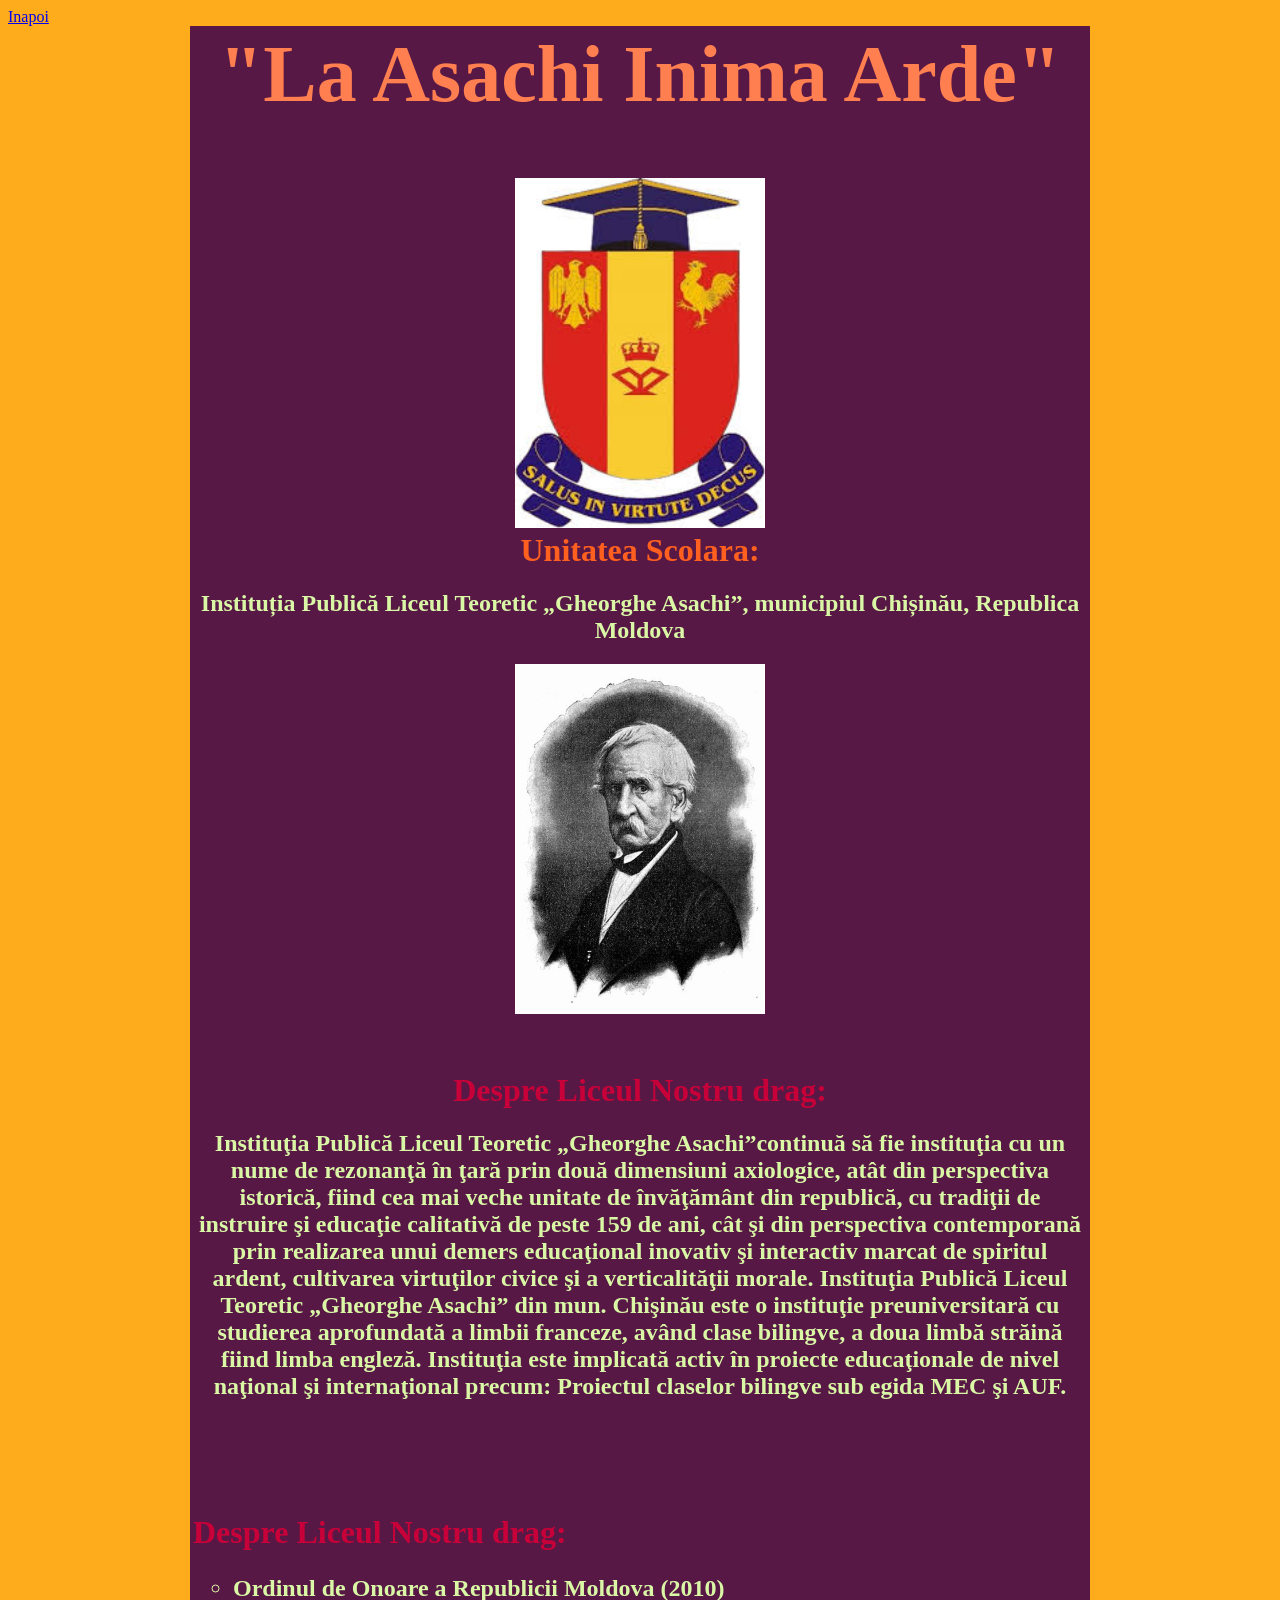
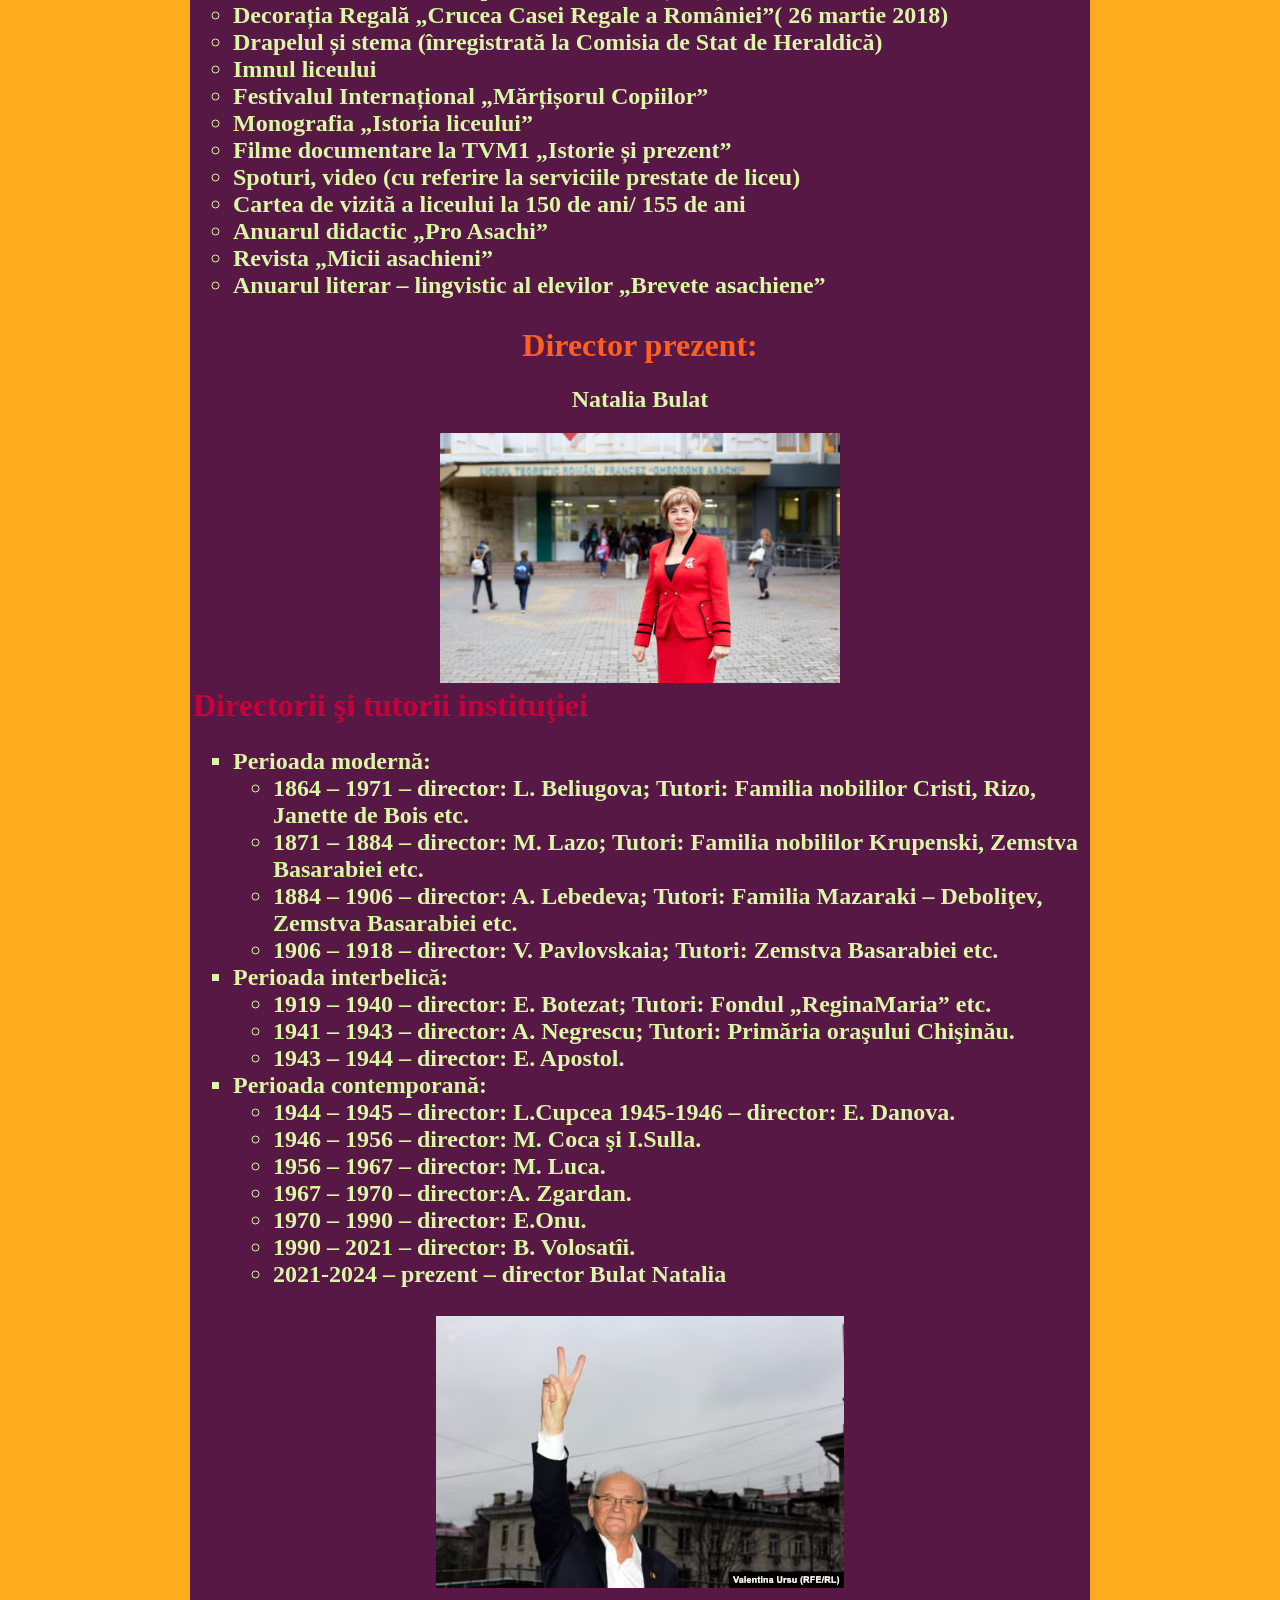
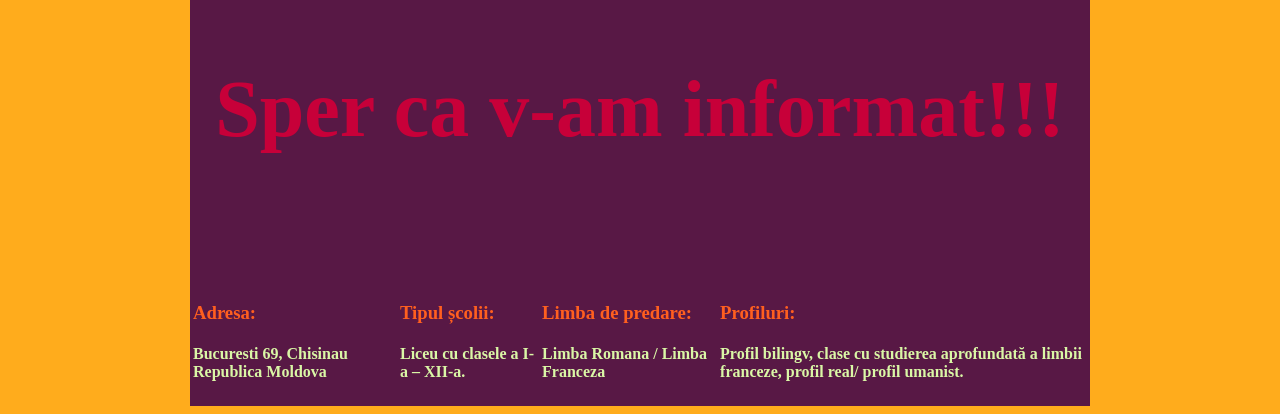
==== alegere.html @ a52655ae "first commit" ====
<html>
<head>
<title >Gheorghe Asachi</title>
</head>
<body bgcolor="#FFAC1C">
<a href="C:\Users\User\Downloads\HtmlProiectInfo\Cuprins.html">Inapoi</a>
<table bgcolor="#581845 " align="center" style="width:900">
<tr>
<th colspan="4" >
<h1 style="font-size:80px; color:#FF7F50" ><b>"La Asachi Inima Arde"</h1></b></th>
</tr>
<tr>
<th colspan="4" >
<img src="salus.jpg" width="250" height="350">
</th>
</tr>



<tr>
<th colspan="4" >
<h1 style="color:#FF5F1F">Unitatea Scolara:</h1>
<h2 colspan="4"  style="color:#DAF7A6 "> Instituția Publică Liceul Teoretic „Gheorghe Asachi”, municipiul Chișinău, Republica Moldova</h3>
<img src="asachi2.jpg" width="250" height="350"><br><br><br><br>
</th>
</tr>

<tr>
<th colspan="4" >
<h1  style="color:C70039">
Despre Liceul Nostru drag:
</h1>
<h2 style="color:#DAF7A6">
Instituţia Publică Liceul Teoretic „Gheorghe Asachi”continuă să fie instituţia cu un nume de rezonanţă în ţară prin două dimensiuni axiologice, atât din perspectiva istorică, fiind cea mai veche unitate de învăţământ din republică, cu tradiţii de instruire şi educaţie calitativă de peste 159 de ani,

cât şi din perspectiva contemporană prin realizarea unui demers educaţional inovativ şi interactiv marcat de spiritul ardent, cultivarea virtuţilor civice şi a verticalităţii morale.

Instituţia Publică Liceul Teoretic „Gheorghe Asachi” din mun. Chişinău este o instituţie preuniversitară cu studierea aprofundată a limbii franceze, având clase bilingve, a doua limbă străină fiind limba engleză. Instituţia este implicată activ în proiecte educaţionale de nivel naţional şi internaţional precum: Proiectul claselor bilingve sub egida MEC şi AUF.
</h2><br><br><br><br><br>
</th>
</tr>

<tr>
<td colspan="4" >
<h1  style="color:C70039">
Despre Liceul Nostru drag:
</h1>
<h2  style="color:#DAF7A6">
<ul type="circle">
<li>Ordinul de Onoare a Republicii Moldova (2010)
<li>Decorația Regală „Crucea Casei Regale a României”( 26 martie 2018)
<li>Drapelul și stema (înregistrată la Comisia de Stat de Heraldică)
<li>Imnul liceului
<li>Festivalul Internațional „Mărțișorul Copiilor”
<li>Monografia „Istoria liceului”
<li>Filme documentare la TVM1 „Istorie și prezent”
<li>Spoturi, video (cu referire la serviciile prestate de liceu)
<li>Cartea de vizită a liceului la 150 de ani/ 155 de ani
<li>Anuarul didactic „Pro Asachi”
<li>Revista „Micii asachieni”
<li>Anuarul literar – lingvistic al elevilor „Brevete asachiene”
</ul>
</h2>
</td>

</tr>

<tr>
<th colspan="4" >
<h1 style="color:#FF5F1F">Director prezent:</h1>
<h2 style="color:#DAF7A6 ">Natalia Bulat</h3>
<img src="bulat.jpg" width="400" height="250">
</th>
</tr>

<tr>
<td colspan="4" >
<h1  style="color:C70039">
Directorii şi tutorii instituţiei
</h1>
<h2  style="color:#DAF7A6">
<ul type="square">
<li>Perioada modernă:
<ul type="circle">
<li>1864 – 1971 – director: L. Beliugova; Tutori: Familia nobililor Cristi, Rizo, Janette de Bois etc.
<li>1871 – 1884 – director: M. Lazo; Tutori: Familia nobililor Krupenski, Zemstva Basarabiei etc.
<li>1884 – 1906 – director: A. Lebedeva; Tutori: Familia Mazaraki – Deboliţev, Zemstva Basarabiei etc.
<li>1906 – 1918 – director: V. Pavlovskaia; Tutori: Zemstva Basarabiei etc.
</ul>
<li>Perioada interbelică:
<ul type="circle">
<li>1919 – 1940 – director: E. Botezat; Tutori: Fondul „ReginaMaria” etc.
<li>1941 – 1943 – director: A. Negrescu; Tutori: Primăria oraşului Chişinău.
<li>1943 – 1944 – director: E. Apostol.
</ul>
<li>Perioada contemporană:
<ul type="circle">
<li>1944 – 1945 – director: L.Cupcea 1945‐1946 – director: E. Danova.
<li>1946 – 1956 – director: M. Coca şi I.Sulla.
<li>1956 – 1967 – director: M. Luca.
<li>1967 – 1970 – director:A. Zgardan.
<li>1970 – 1990 – director: E.Onu.
<li>1990 – 2021 – director: B. Volosatîi.

<li>2021-2024 – prezent – director Bulat Natalia
</ul>
</ul>

</h2>
</td>


</tr>
<tr>

<th colspan="4">
<img src="volvo.jpg" ><br><br><br><br><br>
</th>
</tr>


<tr >

<th colspan="4">
<h1 style="font-size:80px;color:#C70039 ">Sper ca v-am informat!!!</h1><br><br><br><br><br>
</th>
</tr>


<tr>
<td>
<h3 style="color:#FF5F1F">Adresa:</h3>
<h4 style="color:#DAF7A6 "> Bucuresti 69, Chisinau Republica Moldova</h4>
</td>




<td>
<h3 style="color:#FF5F1F">Tipul școlii:</h3>
<h4 style="color:#DAF7A6 "> Liceu cu clasele a I-a – XII-a.</h4>
</td>



<td>
<h3 style="color:#FF5F1F">Limba de predare:</h3>
<h4 style="color:#DAF7A6 "> Limba Romana / Limba Franceza</h4>
</td>



<td>
<h3 style="color:#FF5F1F">Profiluri:</h3>
<h4 style="color:#DAF7A6 "> Profil bilingv, clase cu studierea aprofundată a limbii franceze, profil real/ profil umanist.</h4>
</td>
</tr>




</table>
</body>
</html>
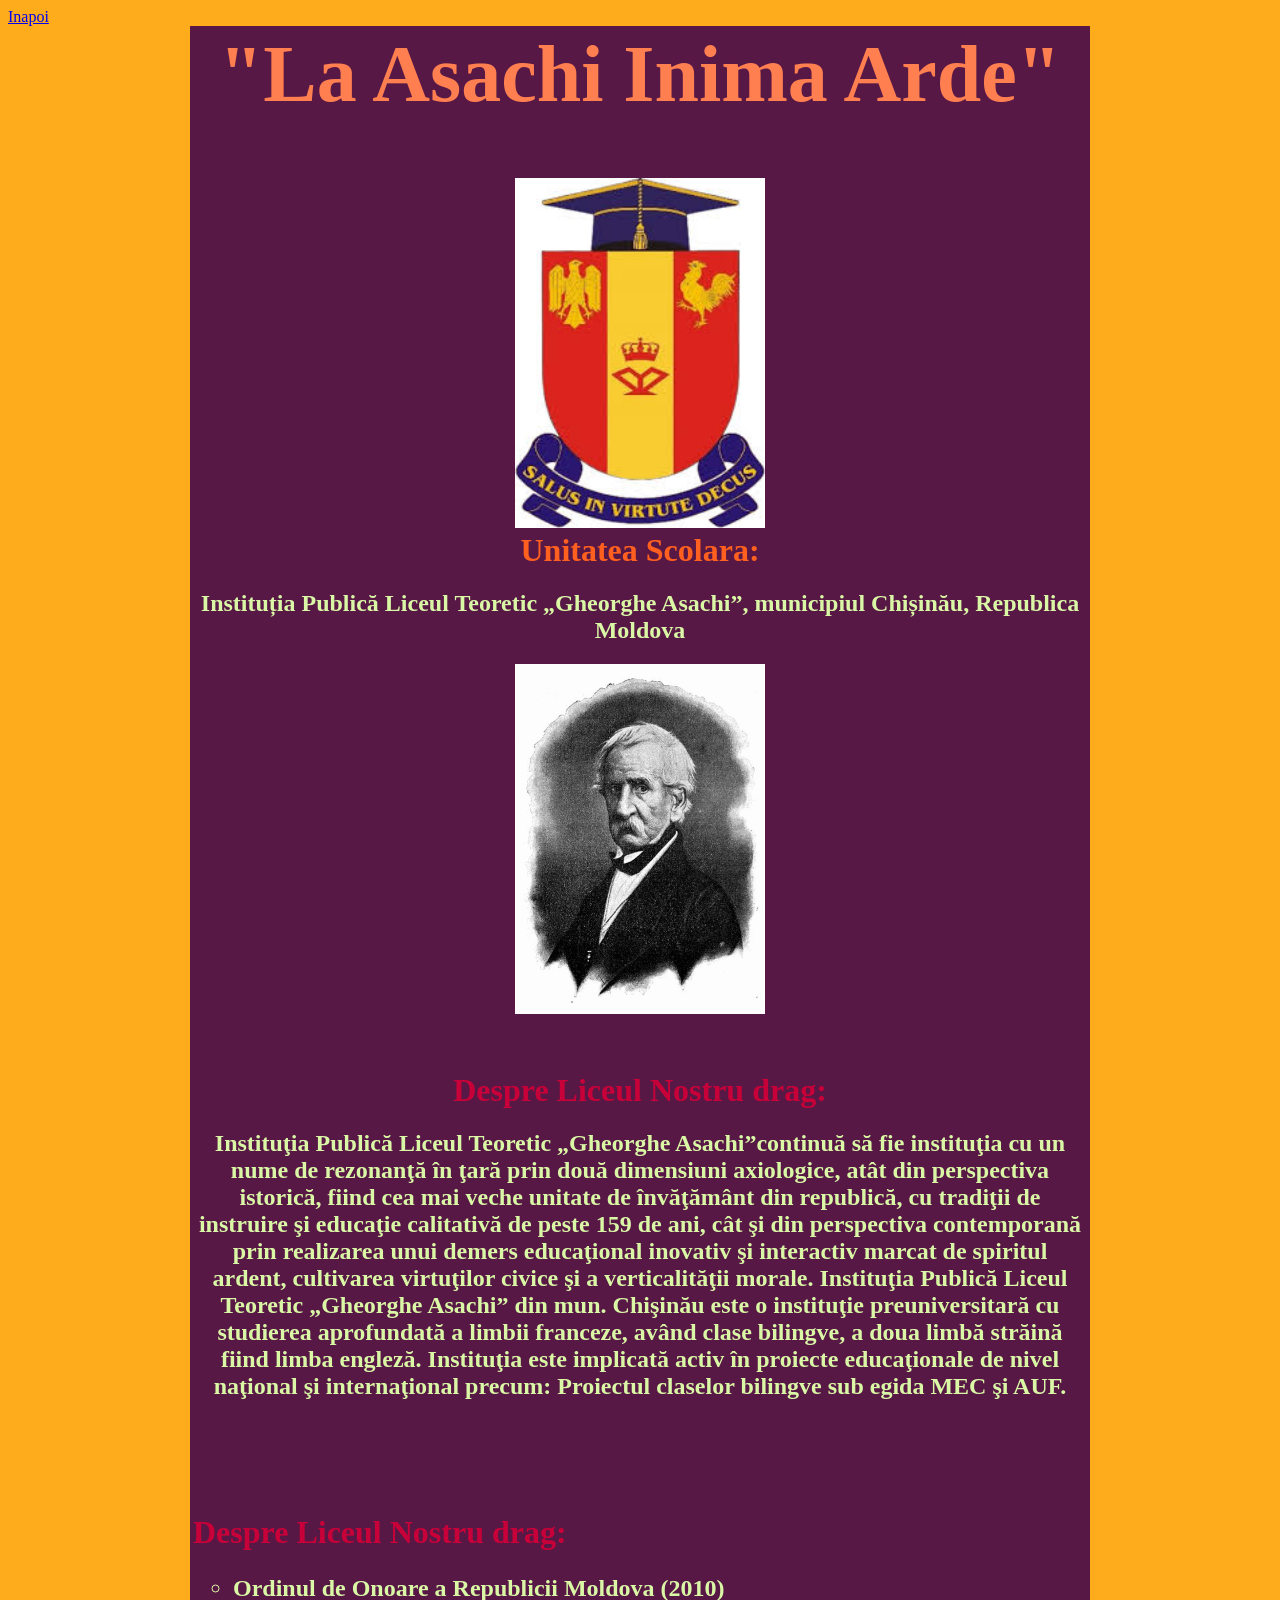
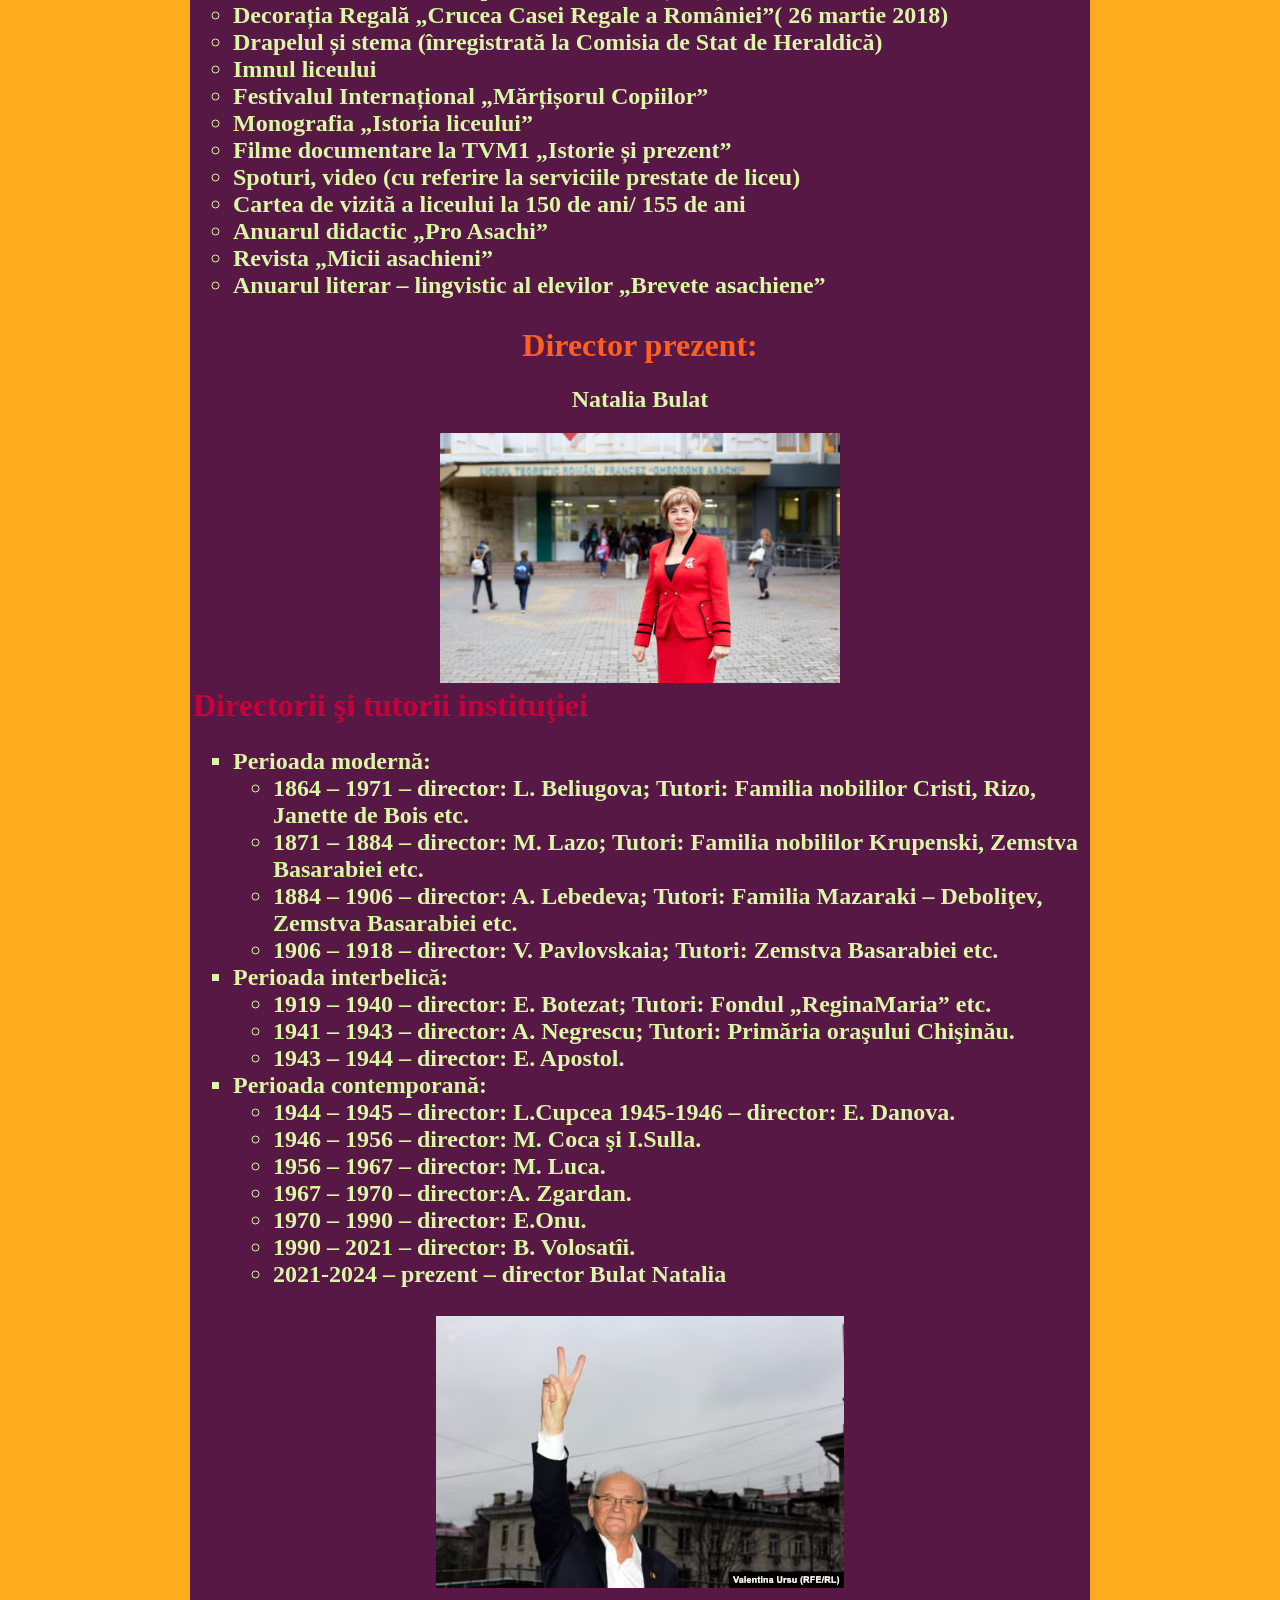
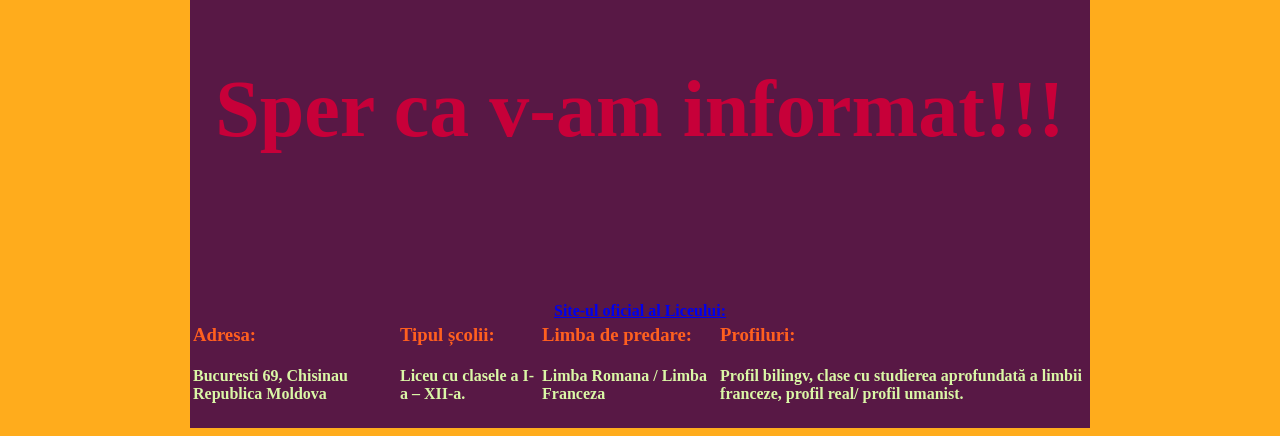
==== commit 6ffdafff: "Link addet to "LA ASACHI INIMA ARDE"" ====
--- a/alegere.html
+++ b/alegere.html
@@ -3,7 +3,7 @@
 <title >Gheorghe Asachi</title>
 </head>
 <body bgcolor="#FFAC1C">
-<a href="C:\Users\User\Downloads\HtmlProiectInfo\Cuprins.html">Inapoi</a>
+<a href="index.html">Inapoi</a>
 <table bgcolor="#581845 " align="center" style="width:900">
 <tr>
 <th colspan="4" >
@@ -126,6 +126,12 @@
 </th>
 </tr>
 
+<tr>
+<th  colspan="4">
+<a href="https://asachi.md/">Site-ul oficial al Liceului:</a>
+
+</th>
+</tr>
 
 <tr>
 <td>
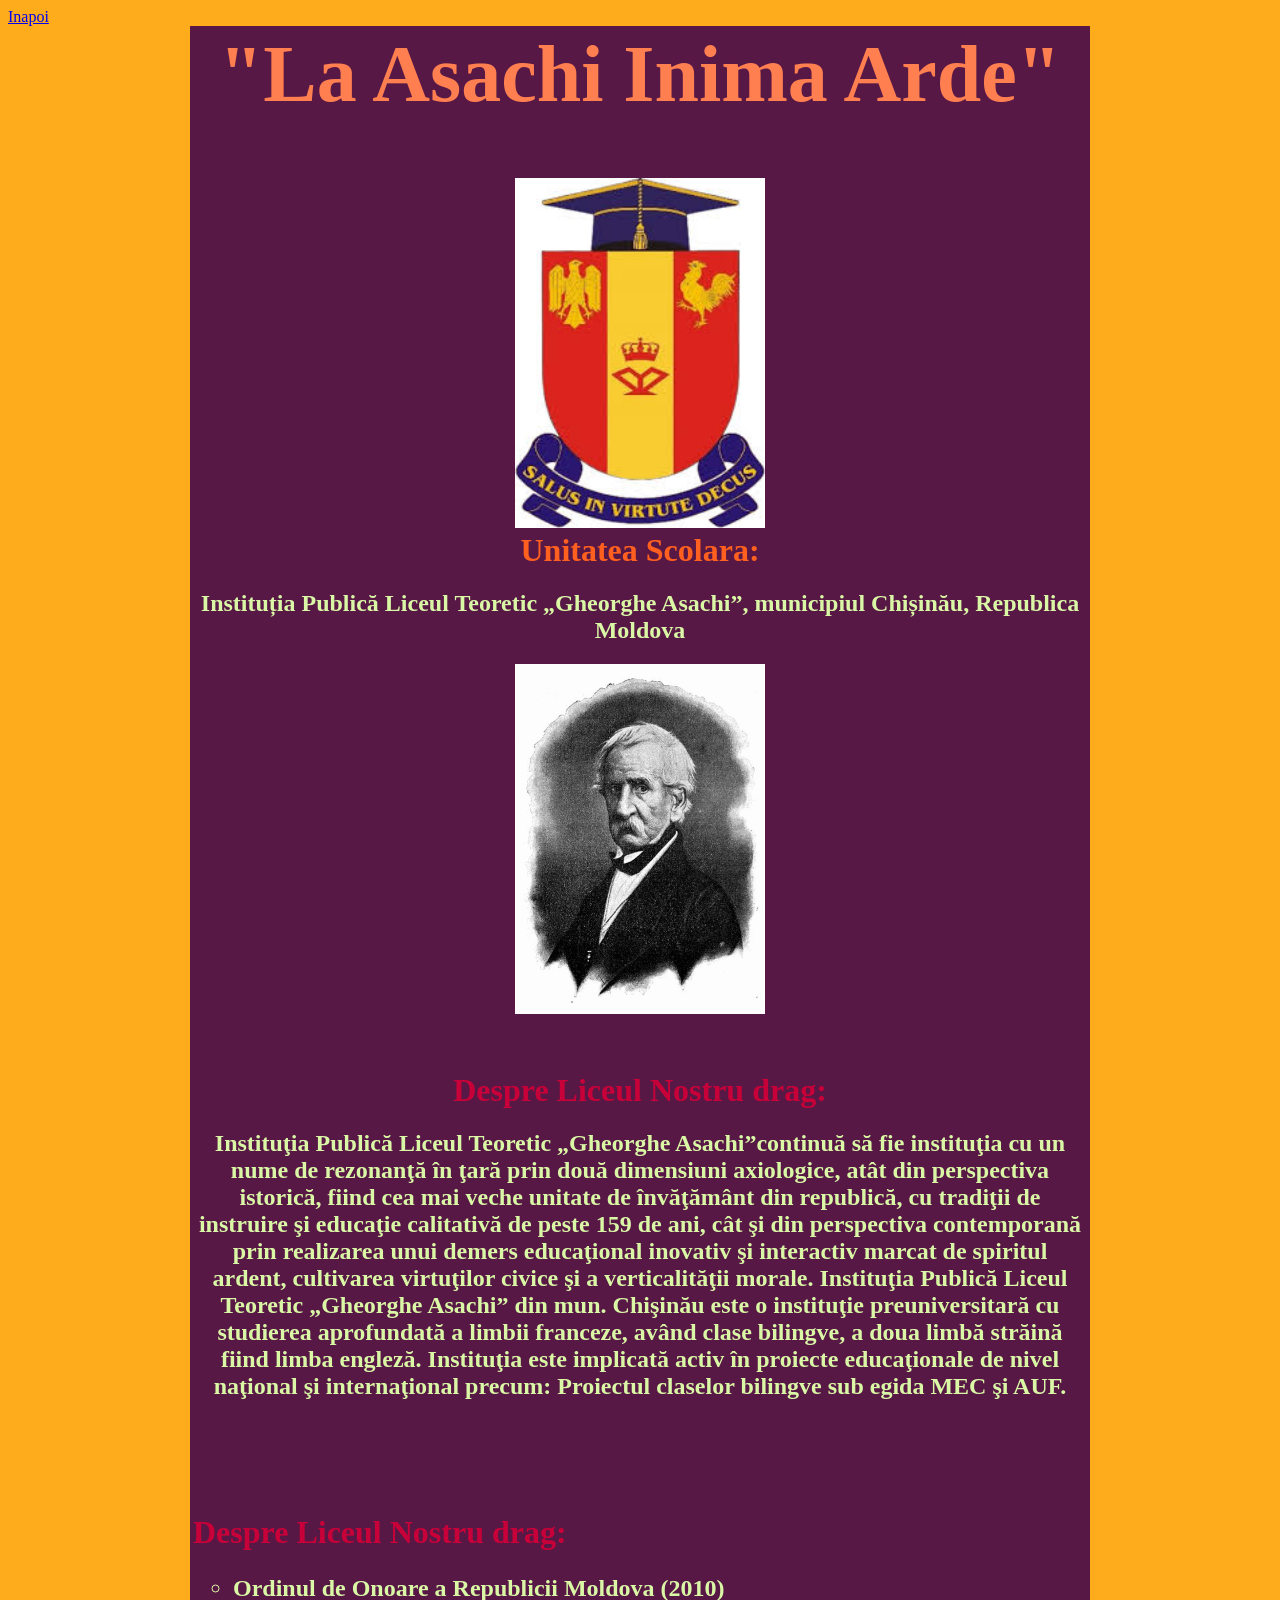
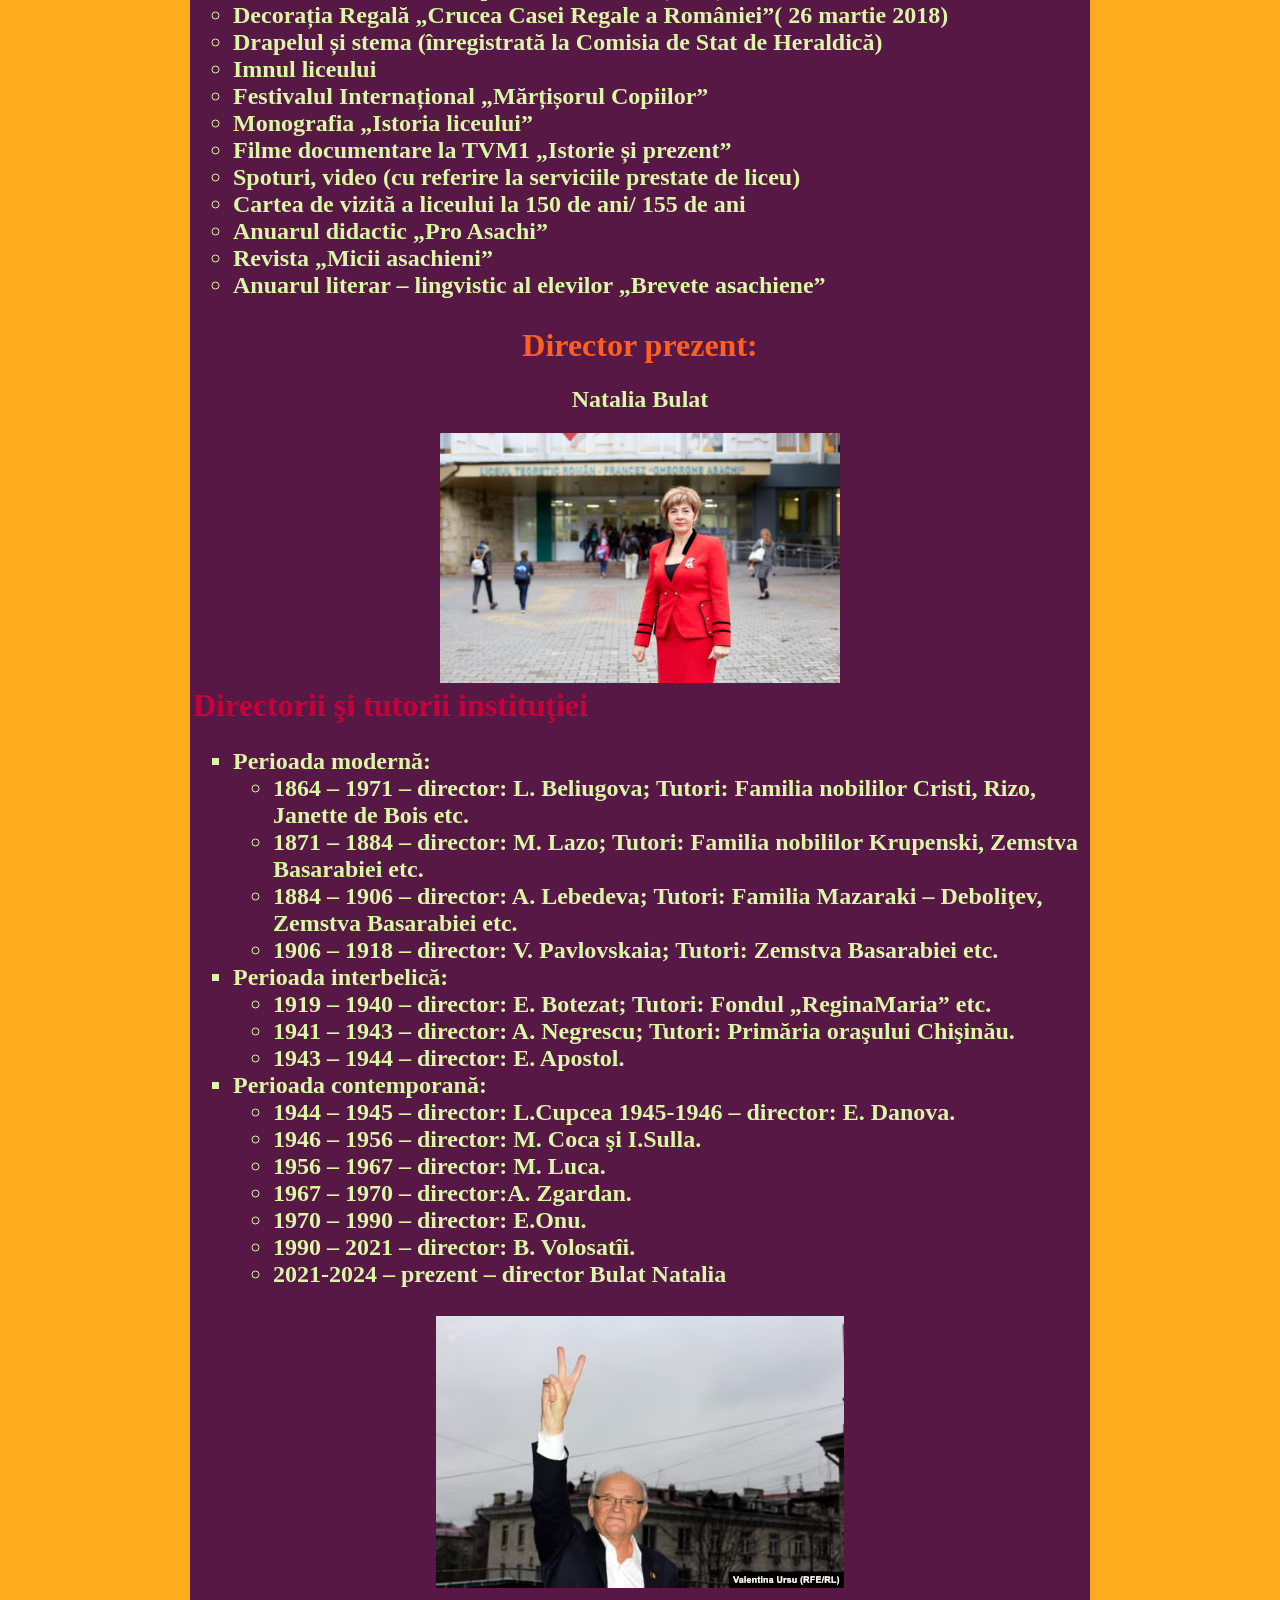
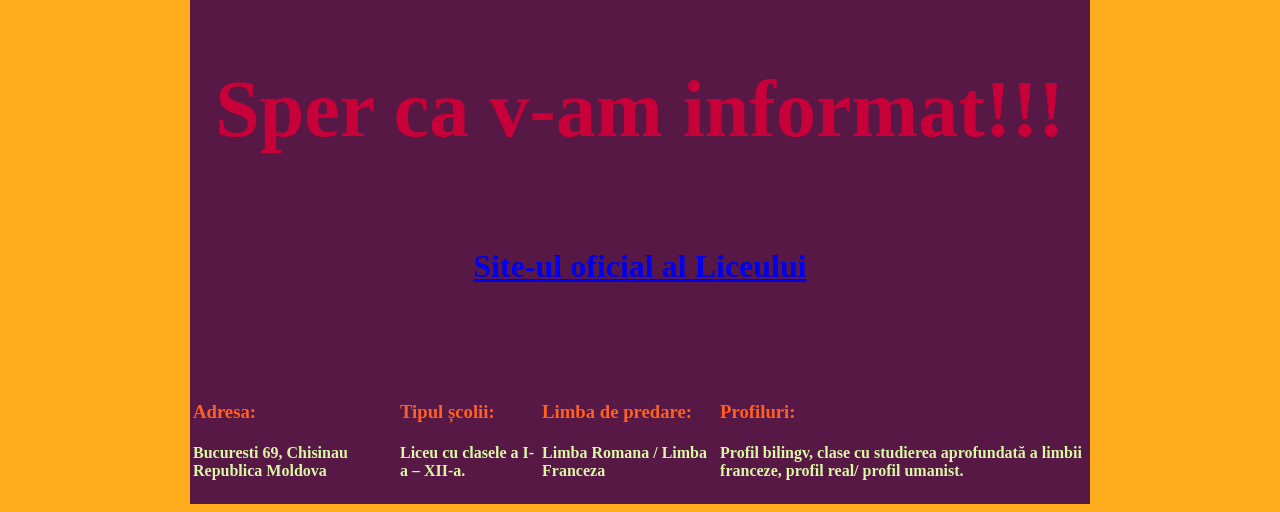
==== commit e77b6dba: "link edited in "LA ASACHI INIMA ARDE"" ====
--- a/alegere.html
+++ b/alegere.html
@@ -122,13 +122,13 @@
 <tr >
 
 <th colspan="4">
-<h1 style="font-size:80px;color:#C70039 ">Sper ca v-am informat!!!</h1><br><br><br><br><br>
+<h1 style="font-size:80px;color:#C70039 ">Sper ca v-am informat!!!</h1><br><br>
 </th>
 </tr>
 
 <tr>
 <th  colspan="4">
-<a href="https://asachi.md/">Site-ul oficial al Liceului:</a>
+<h1><a href="https://asachi.md/">Site-ul oficial al Liceului</a></h1><br><br><br><br><br>
 
 </th>
 </tr>
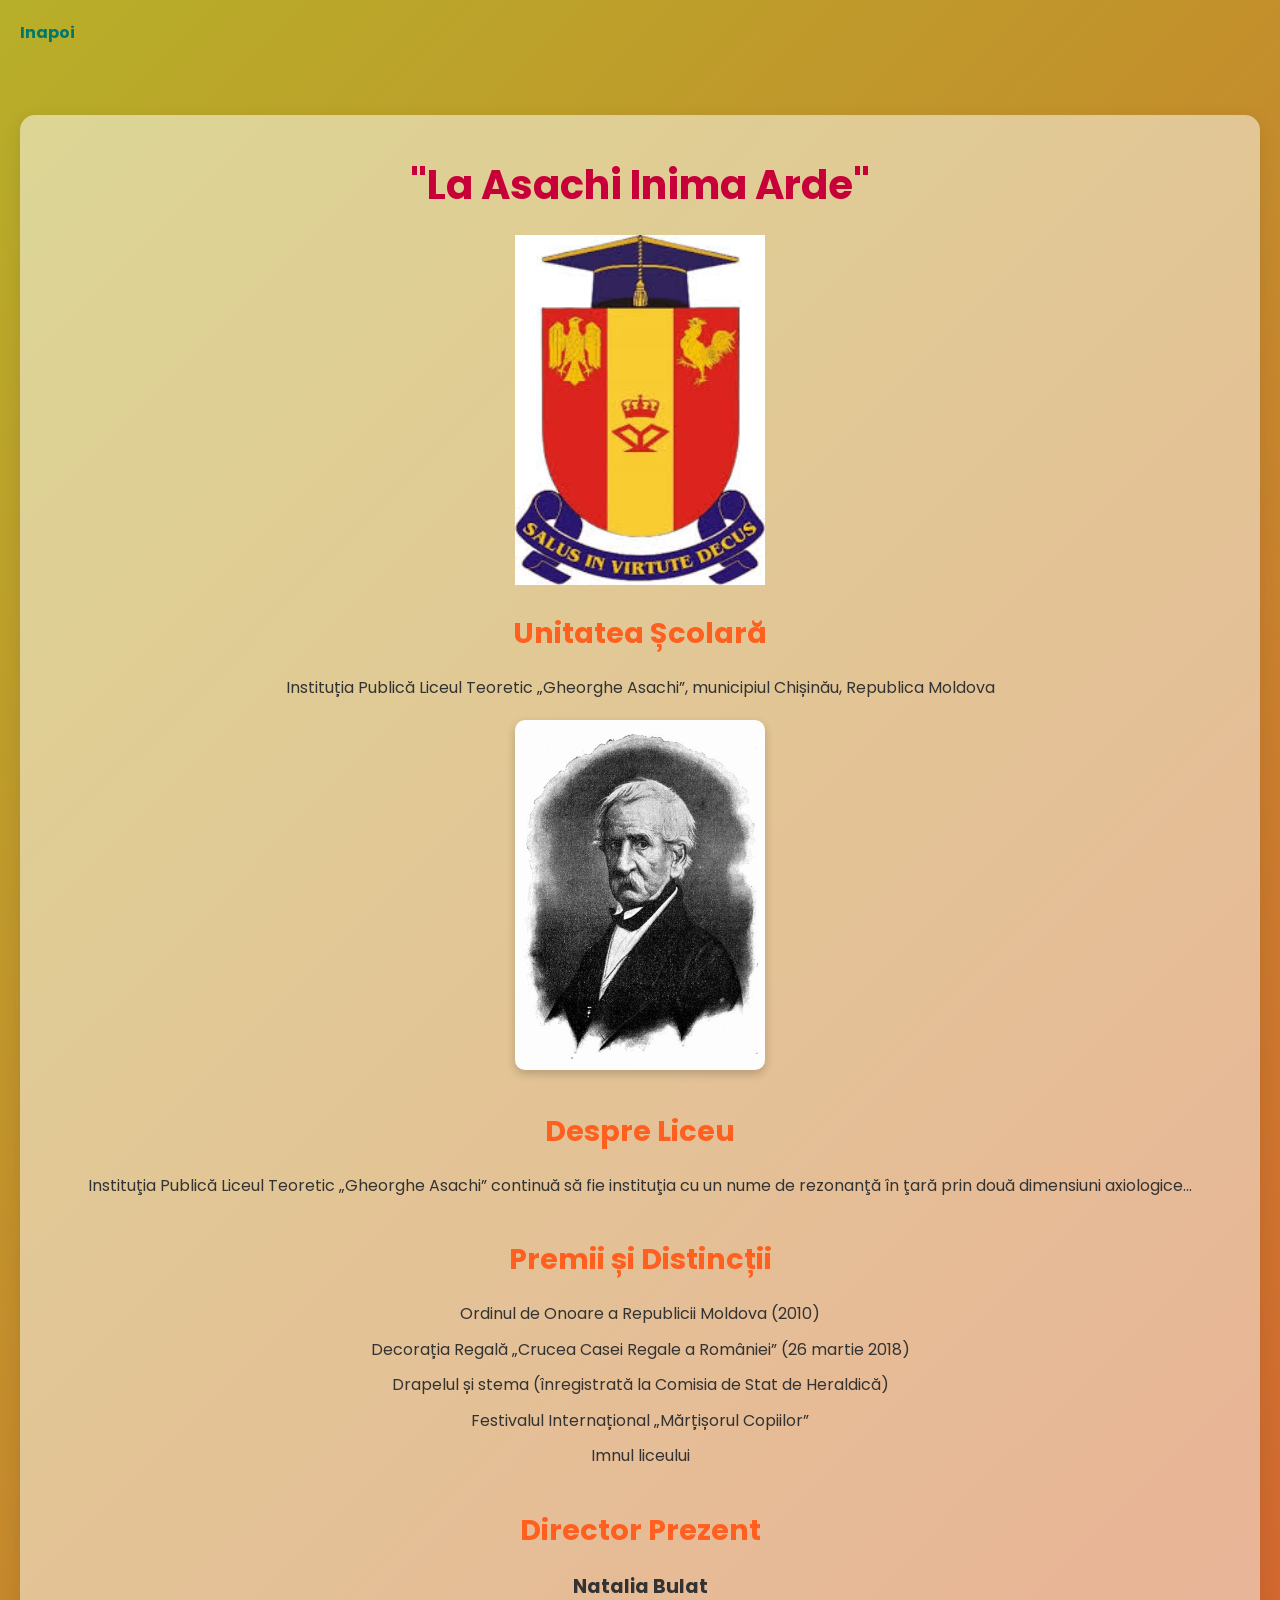
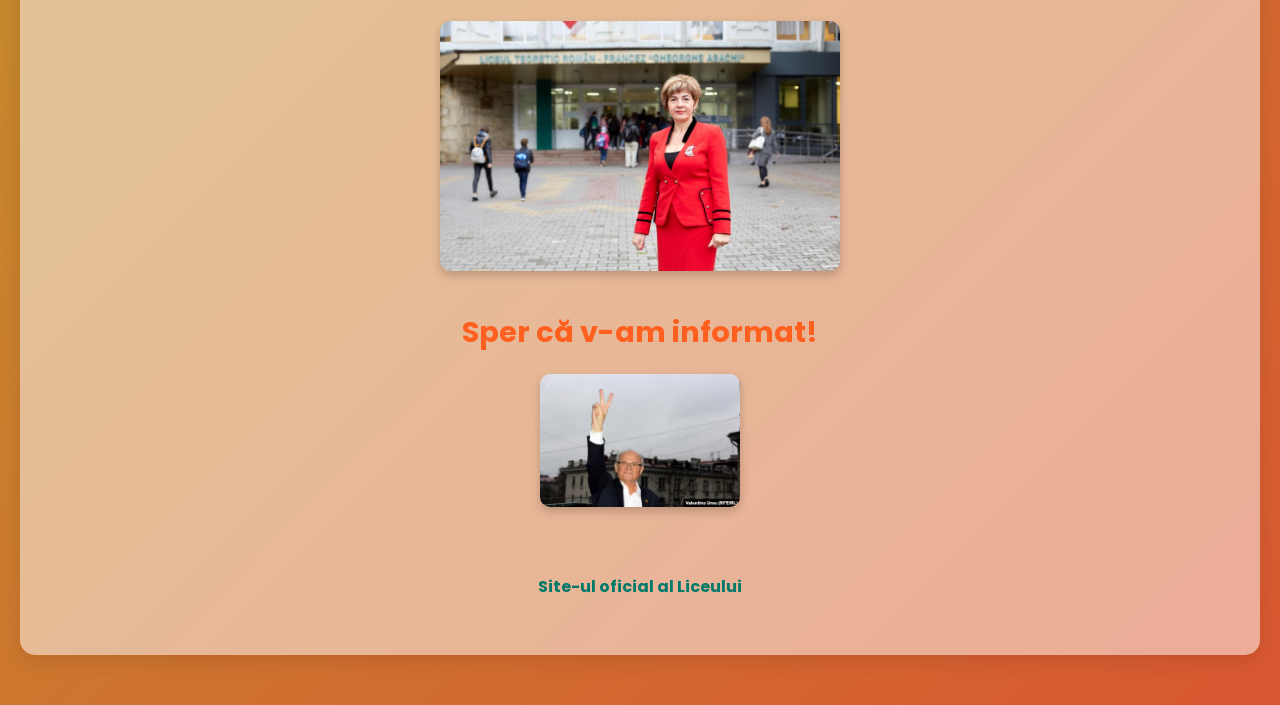
==== commit c37aef4f: "Alegere redesign commit" ====
--- a/alegere.html
+++ b/alegere.html
@@ -1,170 +1,122 @@
-<html>
+<!DOCTYPE html>
+<html lang="en">
 <head>
-<title >Gheorghe Asachi</title>
+    <meta charset="UTF-8">
+    <meta name="viewport" content="width=device-width, initial-scale=1.0">
+    <title>Gheorghe Asachi</title>
+    <link href="https://fonts.googleapis.com/css2?family=Poppins:wght@300;400;600&display=swap" rel="stylesheet">
+    <style>
+        body {
+            margin: 0;
+            font-family: 'Poppins', sans-serif;
+            background: linear-gradient(135deg, #b7af29, #d95731);
+            color: #333;
+        }
+        a {
+            text-decoration: none;
+            color: #00796b;
+            font-weight: bold;
+            margin: 20px;
+            display: inline-block;
+        }
+        a:hover {
+            color: #004d40;
+        }
+        h1, h2, h3, h4 {
+            text-align: center;
+            margin: 20px 0;
+        }
+        h1 {
+            font-size: 2.5rem;
+            color: #C70039;
+        }
+        h2 {
+            font-size: 1.8rem;
+            color: #FF5F1F;
+        }
+        h3, h4 {
+            font-size: 1.2rem;
+            color: #333;
+        }
+        .container {
+            max-width: 1200px;
+            margin: 50px auto;
+            padding: 20px;
+            background: #ffffff7f;
+            border-radius: 15px;
+            box-shadow: 0 6px 20px rgba(0, 0, 0, 0.1);
+        }
+        .section {
+            margin-bottom: 40px;
+        }
+        .section img {
+            display: block;
+            margin: 20px auto;
+            border-radius: 10px;
+            box-shadow: 0 4px 10px rgba(0, 0, 0, 0.2);
+        }
+        ul {
+            list-style: none;
+            padding: 0;
+        }
+        ul li {
+            margin: 10px 0;
+            font-size: 1rem;
+            line-height: 1.6;
+        }
+        .footer {
+            text-align: center;
+            margin: 40px 0;
+        }
+        .footer img {
+            width: 200px;
+            border-radius: 10px;
+            box-shadow: 0 4px 10px rgba(0, 0, 0, 0.2);
+        }
+    </style>
 </head>
-<body bgcolor="#FFAC1C">
-<a href="index.html">Inapoi</a>
-<table bgcolor="#581845 " align="center" style="width:900">
-<tr>
-<th colspan="4" >
-<h1 style="font-size:80px; color:#FF7F50" ><b>"La Asachi Inima Arde"</h1></b></th>
-</tr>
-<tr>
-<th colspan="4" >
-<img src="salus.jpg" width="250" height="350">
-</th>
-</tr>
+<body>
+    <a href="index.html">Inapoi</a>
+    <div class="container">
+        <h1>"La Asachi Inima Arde"</h1>
+        <div style="text-align: center;">
+            <img src="salus.jpg" alt="Salus Image" width="250" height="350">
+        </div>
 
+        <div class="section">
+            <h2>Unitatea Școlară</h2>
+            <p style="text-align: center;">Instituția Publică Liceul Teoretic „Gheorghe Asachi”, municipiul Chișinău, Republica Moldova</p>
+            <img src="asachi2.jpg" alt="Asachi Image" width="250" height="350">
+        </div>
 
+        <div class="section">
+            <h2>Despre Liceu</h2>
+            <p style="text-align: center;">Instituţia Publică Liceul Teoretic „Gheorghe Asachi” continuă să fie instituţia cu un nume de rezonanţă în ţară prin două dimensiuni axiologice...</p>
+        </div>
 
-<tr>
-<th colspan="4" >
-<h1 style="color:#FF5F1F">Unitatea Scolara:</h1>
-<h2 colspan="4"  style="color:#DAF7A6 "> Instituția Publică Liceul Teoretic „Gheorghe Asachi”, municipiul Chișinău, Republica Moldova</h3>
-<img src="asachi2.jpg" width="250" height="350"><br><br><br><br>
-</th>
-</tr>
+        <div class="section">
+            <h2>Premii și Distincții</h2>
+            <ul>
+                <li style="text-align: center;">Ordinul de Onoare a Republicii Moldova (2010)</li>
+                <li style="text-align: center;">Decorația Regală „Crucea Casei Regale a României” (26 martie 2018)</li>
+                <li style="text-align: center;">Drapelul și stema (înregistrată la Comisia de Stat de Heraldică)</li>
+                <li style="text-align: center;">Festivalul Internațional „Mărțișorul Copiilor”</li>
+                <li style="text-align: center;">Imnul liceului</li>
+            </ul>
+        </div>
 
-<tr>
-<th colspan="4" >
-<h1  style="color:C70039">
-Despre Liceul Nostru drag:
-</h1>
-<h2 style="color:#DAF7A6">
-Instituţia Publică Liceul Teoretic „Gheorghe Asachi”continuă să fie instituţia cu un nume de rezonanţă în ţară prin două dimensiuni axiologice, atât din perspectiva istorică, fiind cea mai veche unitate de învăţământ din republică, cu tradiţii de instruire şi educaţie calitativă de peste 159 de ani,
+        <div class="section">
+            <h2>Director Prezent</h2>
+            <h3>Natalia Bulat</h3>
+            <img src="bulat.jpg" alt="Director Natalia Bulat" width="400" height="250">
+        </div>
 
-cât şi din perspectiva contemporană prin realizarea unui demers educaţional inovativ şi interactiv marcat de spiritul ardent, cultivarea virtuţilor civice şi a verticalităţii morale.
-
-Instituţia Publică Liceul Teoretic „Gheorghe Asachi” din mun. Chişinău este o instituţie preuniversitară cu studierea aprofundată a limbii franceze, având clase bilingve, a doua limbă străină fiind limba engleză. Instituţia este implicată activ în proiecte educaţionale de nivel naţional şi internaţional precum: Proiectul claselor bilingve sub egida MEC şi AUF.
-</h2><br><br><br><br><br>
-</th>
-</tr>
-
-<tr>
-<td colspan="4" >
-<h1  style="color:C70039">
-Despre Liceul Nostru drag:
-</h1>
-<h2  style="color:#DAF7A6">
-<ul type="circle">
-<li>Ordinul de Onoare a Republicii Moldova (2010)
-<li>Decorația Regală „Crucea Casei Regale a României”( 26 martie 2018)
-<li>Drapelul și stema (înregistrată la Comisia de Stat de Heraldică)
-<li>Imnul liceului
-<li>Festivalul Internațional „Mărțișorul Copiilor”
-<li>Monografia „Istoria liceului”
-<li>Filme documentare la TVM1 „Istorie și prezent”
-<li>Spoturi, video (cu referire la serviciile prestate de liceu)
-<li>Cartea de vizită a liceului la 150 de ani/ 155 de ani
-<li>Anuarul didactic „Pro Asachi”
-<li>Revista „Micii asachieni”
-<li>Anuarul literar – lingvistic al elevilor „Brevete asachiene”
-</ul>
-</h2>
-</td>
-
-</tr>
-
-<tr>
-<th colspan="4" >
-<h1 style="color:#FF5F1F">Director prezent:</h1>
-<h2 style="color:#DAF7A6 ">Natalia Bulat</h3>
-<img src="bulat.jpg" width="400" height="250">
-</th>
-</tr>
-
-<tr>
-<td colspan="4" >
-<h1  style="color:C70039">
-Directorii şi tutorii instituţiei
-</h1>
-<h2  style="color:#DAF7A6">
-<ul type="square">
-<li>Perioada modernă:
-<ul type="circle">
-<li>1864 – 1971 – director: L. Beliugova; Tutori: Familia nobililor Cristi, Rizo, Janette de Bois etc.
-<li>1871 – 1884 – director: M. Lazo; Tutori: Familia nobililor Krupenski, Zemstva Basarabiei etc.
-<li>1884 – 1906 – director: A. Lebedeva; Tutori: Familia Mazaraki – Deboliţev, Zemstva Basarabiei etc.
-<li>1906 – 1918 – director: V. Pavlovskaia; Tutori: Zemstva Basarabiei etc.
-</ul>
-<li>Perioada interbelică:
-<ul type="circle">
-<li>1919 – 1940 – director: E. Botezat; Tutori: Fondul „ReginaMaria” etc.
-<li>1941 – 1943 – director: A. Negrescu; Tutori: Primăria oraşului Chişinău.
-<li>1943 – 1944 – director: E. Apostol.
-</ul>
-<li>Perioada contemporană:
-<ul type="circle">
-<li>1944 – 1945 – director: L.Cupcea 1945‐1946 – director: E. Danova.
-<li>1946 – 1956 – director: M. Coca şi I.Sulla.
-<li>1956 – 1967 – director: M. Luca.
-<li>1967 – 1970 – director:A. Zgardan.
-<li>1970 – 1990 – director: E.Onu.
-<li>1990 – 2021 – director: B. Volosatîi.
-
-<li>2021-2024 – prezent – director Bulat Natalia
-</ul>
-</ul>
-
-</h2>
-</td>
-
-
-</tr>
-<tr>
-
-<th colspan="4">
-<img src="volvo.jpg" ><br><br><br><br><br>
-</th>
-</tr>
-
-
-<tr >
-
-<th colspan="4">
-<h1 style="font-size:80px;color:#C70039 ">Sper ca v-am informat!!!</h1><br><br>
-</th>
-</tr>
-
-<tr>
-<th  colspan="4">
-<h1><a href="https://asachi.md/">Site-ul oficial al Liceului</a></h1><br><br><br><br><br>
-
-</th>
-</tr>
-
-<tr>
-<td>
-<h3 style="color:#FF5F1F">Adresa:</h3>
-<h4 style="color:#DAF7A6 "> Bucuresti 69, Chisinau Republica Moldova</h4>
-</td>
-
-
-
-
-<td>
-<h3 style="color:#FF5F1F">Tipul școlii:</h3>
-<h4 style="color:#DAF7A6 "> Liceu cu clasele a I-a – XII-a.</h4>
-</td>
-
-
-
-<td>
-<h3 style="color:#FF5F1F">Limba de predare:</h3>
-<h4 style="color:#DAF7A6 "> Limba Romana / Limba Franceza</h4>
-</td>
-
-
-
-<td>
-<h3 style="color:#FF5F1F">Profiluri:</h3>
-<h4 style="color:#DAF7A6 "> Profil bilingv, clase cu studierea aprofundată a limbii franceze, profil real/ profil umanist.</h4>
-</td>
-</tr>
-
-
-
-
-</table>
+        <div class="footer">
+            <h2>Sper că v-am informat!</h2>
+            <img src="volvo.jpg" alt="Volvo Image">
+            
+        </div>
+        <p style="text-align: center;"><a href="https://asachi.md/">Site-ul oficial al Liceului</a></div></p>
+    </div>
 </body>
 </html>
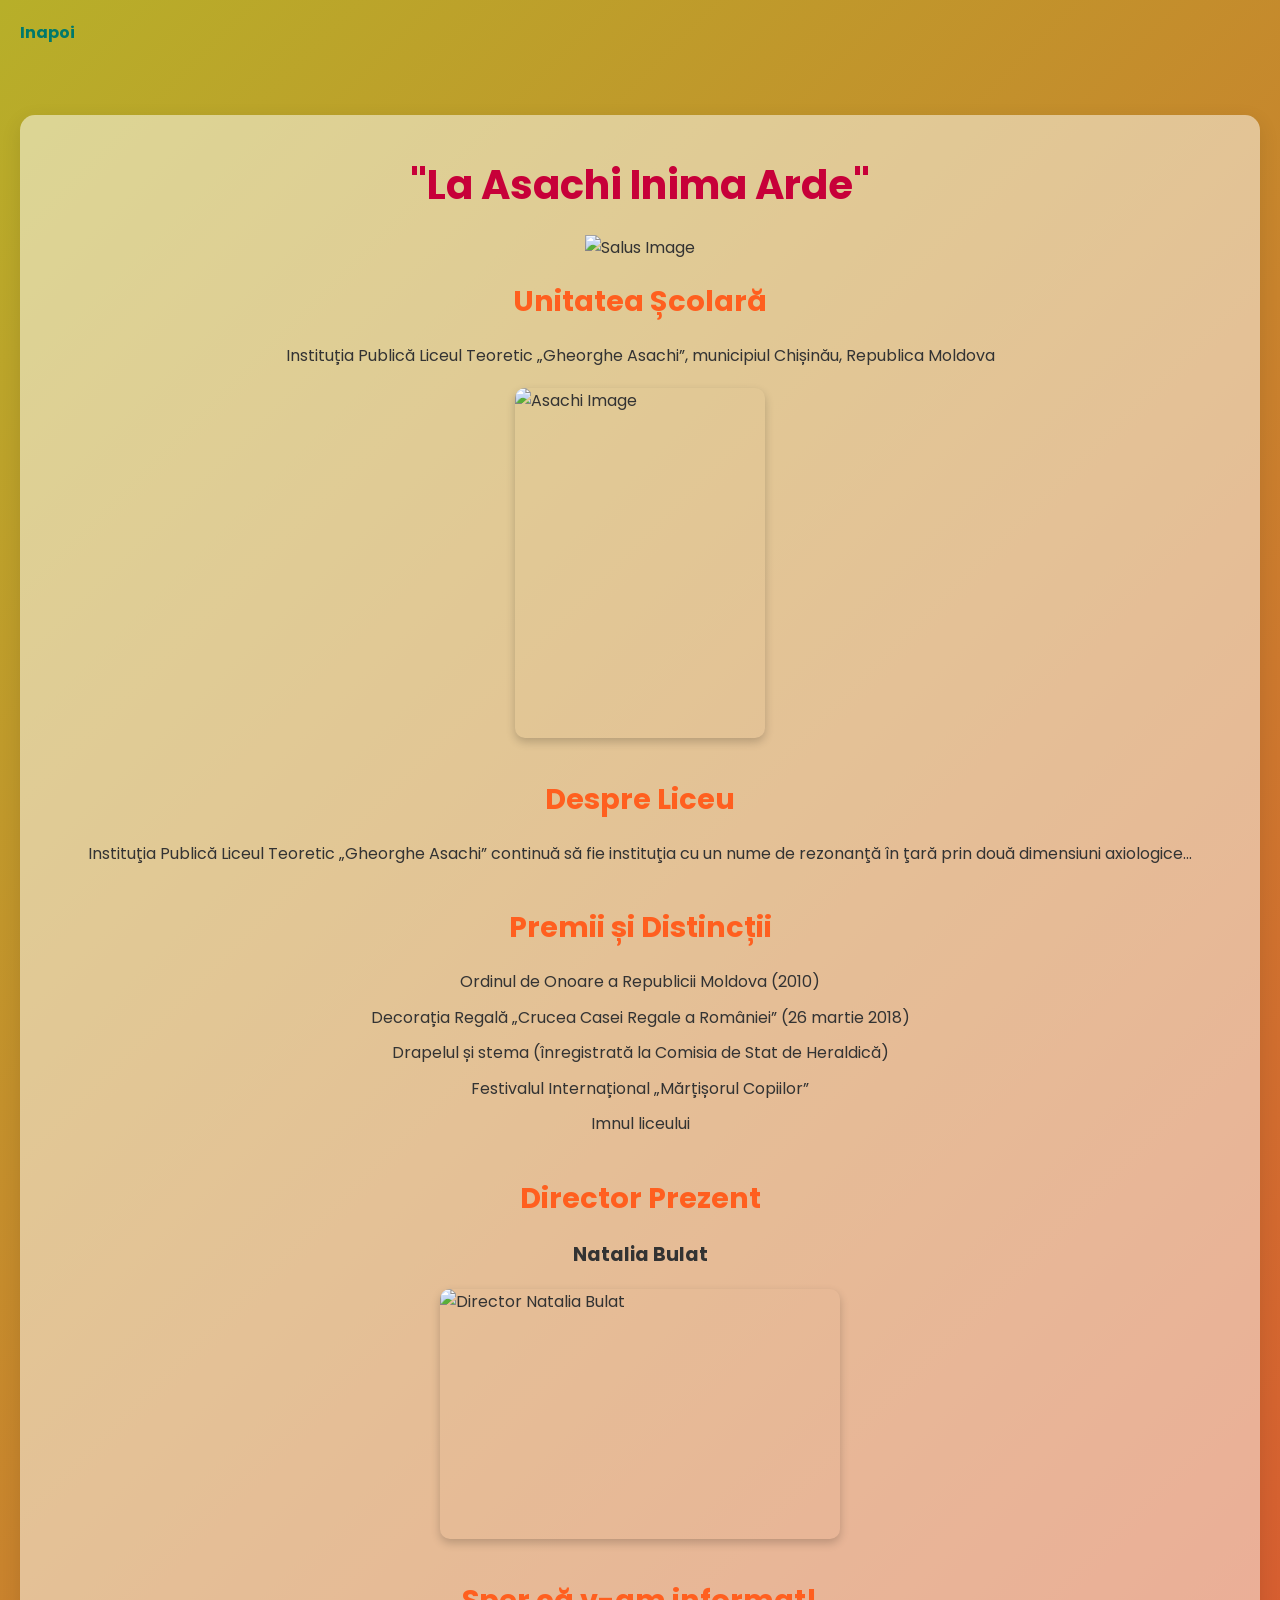
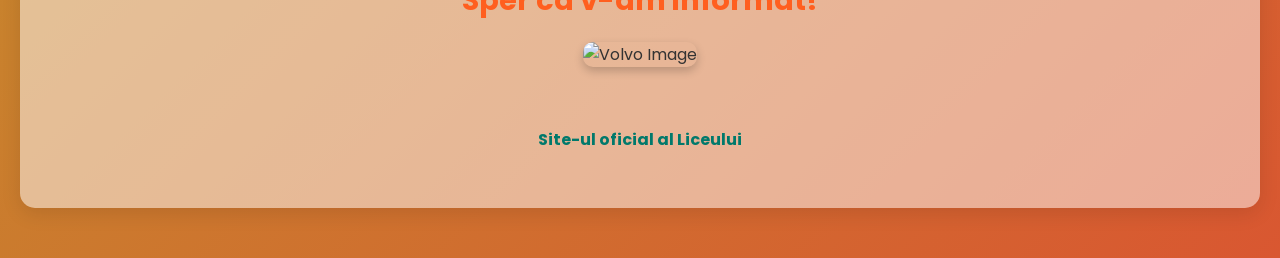
==== commit f92d059f: "Added page header in CV" ====
--- a/alegere.html
+++ b/alegere.html
@@ -5,6 +5,7 @@
     <meta name="viewport" content="width=device-width, initial-scale=1.0">
     <title>Gheorghe Asachi</title>
     <link href="https://fonts.googleapis.com/css2?family=Poppins:wght@300;400;600&display=swap" rel="stylesheet">
+    <link rel="stylesheet" href="style.css">
     <style>
         body {
             margin: 0;
--- a/style.css
+++ b/style.css
@@ -0,0 +1,96 @@
+/*fonts begin*/
+@font-face {
+    font-family: 'Byte';
+    src: url('./fonts/Bytesized.ttf') format('truetype');
+}
+@font-face {
+    font-family: 'Jacquard12';
+    src: url('./fonts/Jacquard12.ttf') format('truetype');
+}
+@font-face {
+    font-family: 'CoralPixels';
+    src: url('./fonts/CoralPixels.ttf') format('truetype');
+}
+@font-face {
+    font-family: 'Jersey10';
+    src: url('./fonts/Jersey10.ttf') format('truetype');
+}
+@font-face {
+    font-family: 'PixelifySans';
+    src: url('./fonts/PixelifySans.ttf') format('truetype');
+}
+
+.byte_font {
+    font-family: 'Byte', serif;
+    font-size: 2rem;
+    color: #333;
+}
+.medieval_font {
+    font-family: 'Jacquard12', serif;
+    font-size: 2rem;
+    color: #333;
+}
+.coral_font {
+    font-family: 'CoralPixels', serif;
+    font-size: 2rem;
+    color: #333;
+}
+.jersey_font {
+    font-family: 'Jersey10', serif;
+    font-size: 2rem;
+    color: #333;
+}
+.pixelify_font {
+    font-family: 'PixelifySans', serif;
+    font-size: 2rem;
+    color: #333;
+}
+/*fonts end*/
+
+/*header begin*/
+.header {
+    display: flex;
+    align-items: center; /* Align logo and links vertically */
+    justify-content: space-between; /* Space between logo and links */
+    padding: 1rem 2rem;
+    background-color: #212529; /* Header background color */
+    flex-wrap: wrap; /* Allow wrapping for smaller screens */
+}
+
+.nav-options {
+    display: flex;
+    gap: 2rem; /* Space between links */
+    flex-wrap: wrap; /* Allow links to wrap on smaller screens */
+    justify-content: flex-start; /* Align links to the left */
+}
+
+.nav-options a {
+    text-decoration: none;
+    color: #adb5bd;
+    font-size: 1.5rem; /* Adjust font size for better responsiveness */
+    font-weight: 600;
+    transition: color 0.3s ease;
+}
+
+.nav-options a:hover {
+    color: #979083;
+    transform: scale(1.1);
+}
+
+/* Media Query for Smaller Screens */
+@media (max-width: 768px) {
+    .header {
+        flex-direction: column; /* Stack the logo and nav links vertically */
+        align-items: center; /* Center align the content */
+    }
+
+    .nav-options {
+        justify-content: center; /* Center the links */
+        gap: 1rem; /* Reduce the gap between links */
+    }
+
+    .nav-options a {
+        font-size: 1.2rem; /* Reduce font size for smaller screens */
+    }
+}
+/*header end*/
